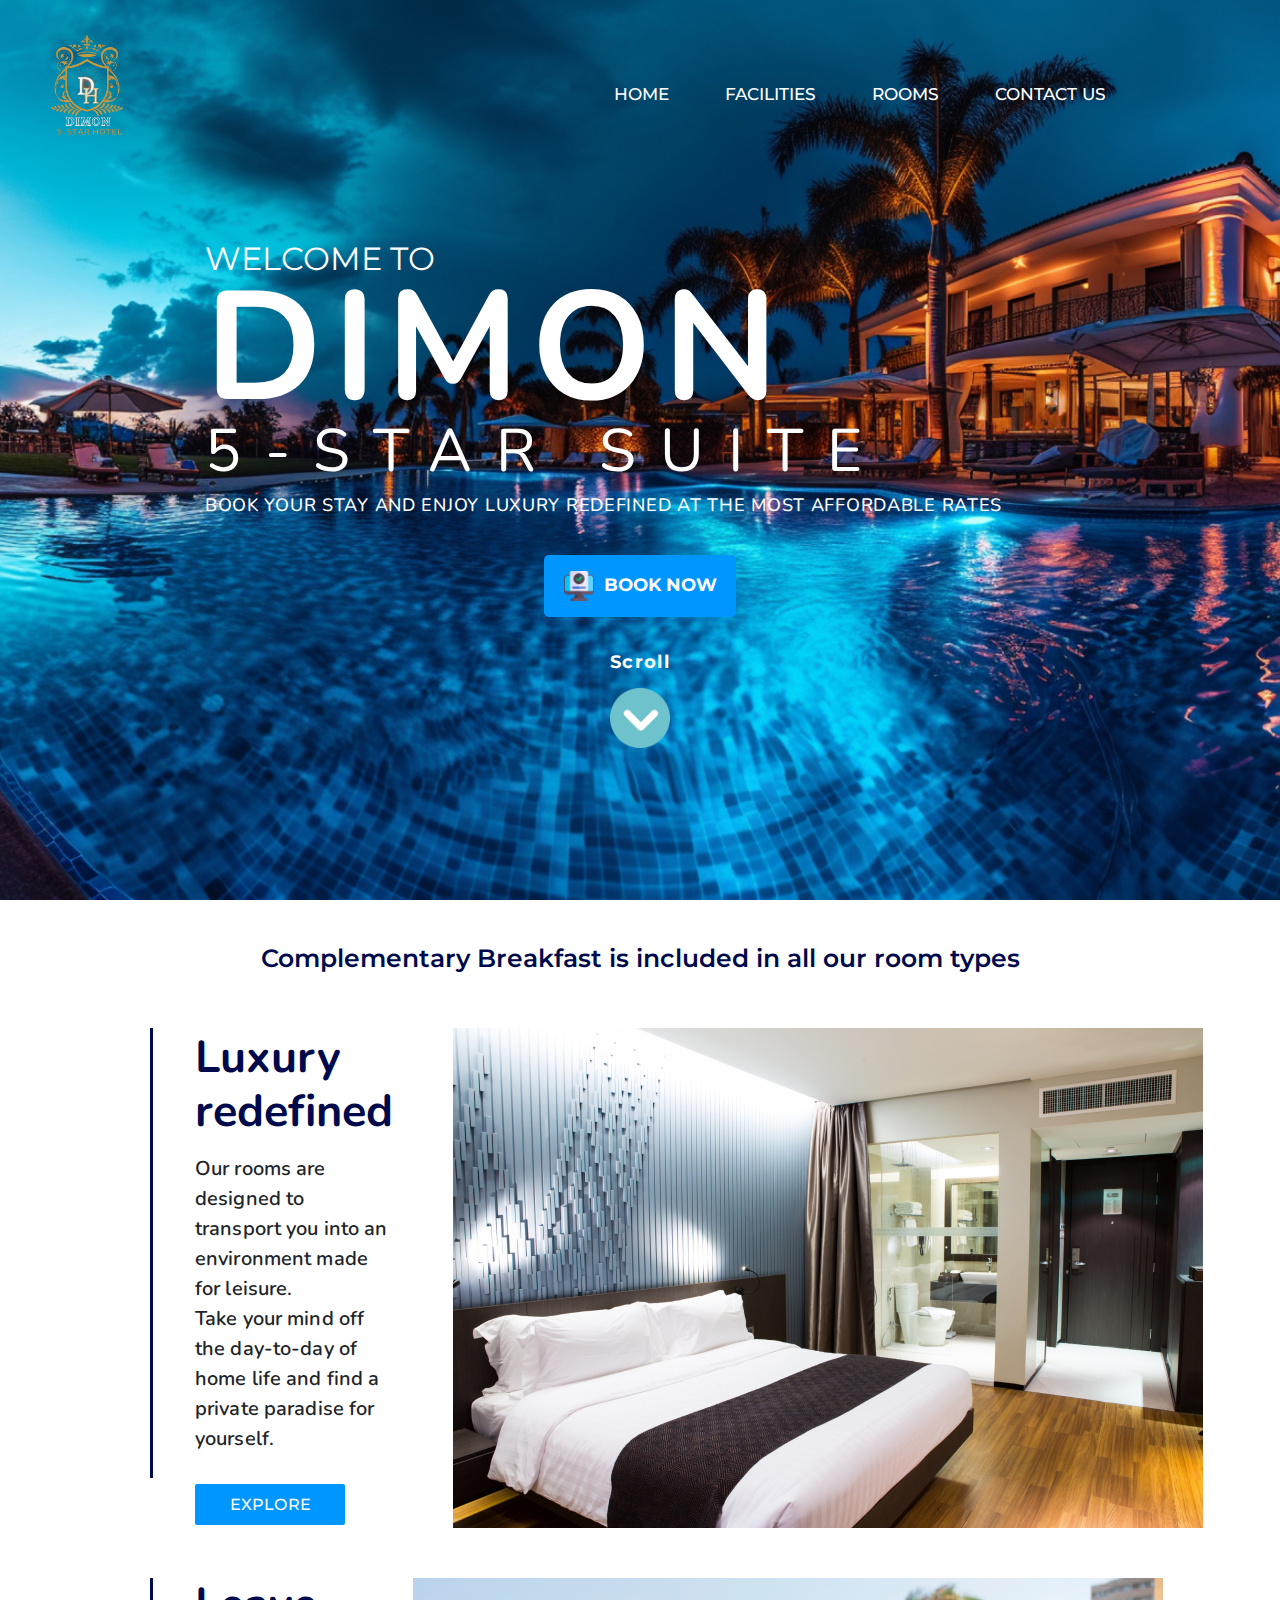
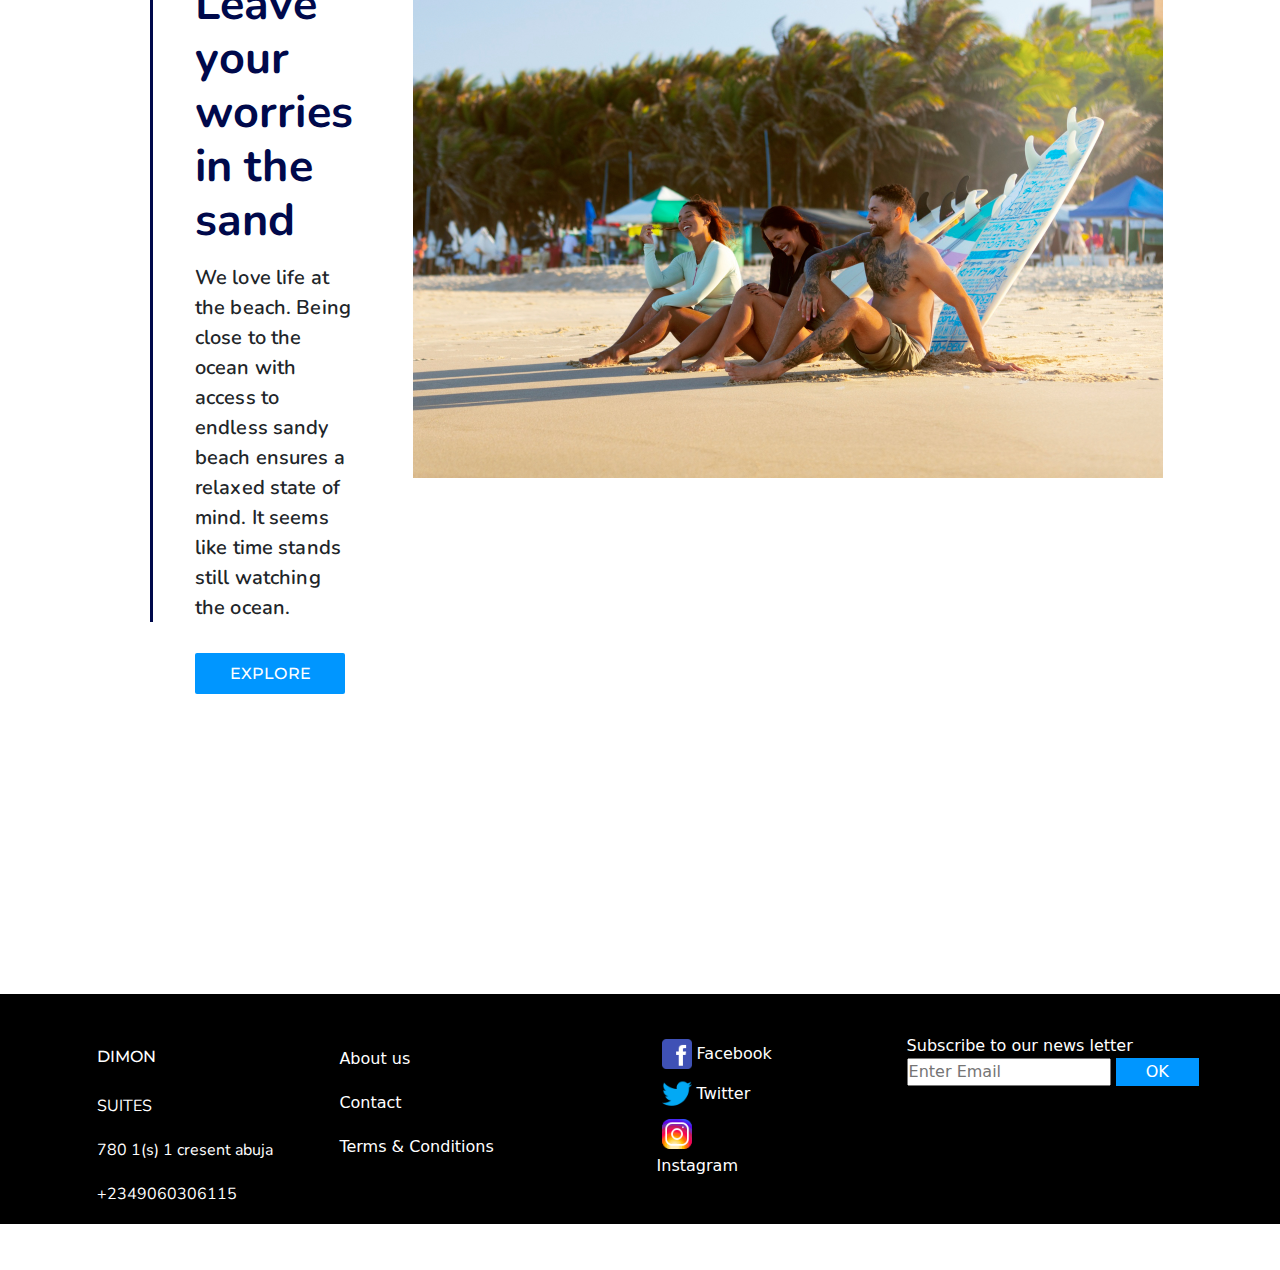
==== index.html @ e2bea2c5 "Completed Hotel website" ====
<!DOCTYPE html>
<html lang="en">
  <head>
    <meta charset="UTF-8" />
    <meta name="viewport" content="width=device-width, initial-scale=1.0" />
    <title>Dimon 5-Star suite</title>
    <link
      rel="apple-touch-icon"
      sizes="180x180"
      href="favicon_io/apple-touch-icon.png"
    />
    <link
      rel="icon"
      type="image/png"
      sizes="32x32"
      href="favicon_io/favicon-32x32.png"
    />
    <link
      rel="icon"
      type="image/png"
      sizes="16x16"
      href="favicon_io/favicon-16x16.png"
    />
    <link rel="preconnect" href="https://fonts.googleapis.com" />
    <link rel="preconnect" href="https://fonts.gstatic.com" crossorigin />
    <link rel="preconnect" href="https://fonts.googleapis.com" />
    <link rel="preconnect" href="https://fonts.gstatic.com" crossorigin />
    <link
      href="https://fonts.googleapis.com/css2?family=Montserrat:ital,wght@0,100..900;1,100..900&family=Nunito:ital,wght@0,200..1000;1,200..1000&family=Roboto:ital,wght@0,100;0,300;0,400;0,500;0,700;0,900;1,100;1,300;1,400;1,500;1,700;1,900&display=swap"
      rel="stylesheet"
    />
    <link
      
      rel="stylesheet"
      href="https://cdnjs.cloudflare.com/ajax/libs/font-awesome/6.5.1/css/all.min.css"
      integrity="sha512-DTOQO9RWCH3ppGqcWaEA1BIZOC6xxalwEsw9c2QQeAIftl+Vegovlnee1c9QX4TctnWMn13TZye+giMm8e2LwA=="
      crossorigin="anonymous"
      referrerpolicy="no-referrer"
    />
    <link rel="manifest" href="site.webmanifest" />
    <link rel="stylesheet" href="bootstrap.min.css">
    <link rel="stylesheet" href="index.css" />
  </head>




  <body>
    <section class="header">


        <!-- Header part -->

        
    <!--Navigation bar   -->
    
    <nav class="navbar navbar-expand-lg navbar-light  py-3 ">
        <div class="container-fluid">
            <h2>  <a href="index.html"><img src="images/Hotel_Logo.png" alt="Hotel Logo"/></a></h2>

          <button class="navbar-toggler" type="button" data-bs-toggle="collapse" data-bs-target="#navbarSupportedContent" aria-controls="navbarSupportedContent" aria-expanded="false" aria-label="Toggle navigation">
            <span class="navbar-toggler-icon " ></span>
          </button>

          <div class="collapse navbar-collapse" id="navbarSupportedContent" >
            <ul class="navbar-nav me-auto mb-2 mb-lg-0 mx-auto">
              <li class="nav-item">
                <a class="nav-link" id="link"  href="index.html">Home</a>
              </li>

              <li class="nav-item">
                <a class="nav-link" id="link" href="Facilities.html">FACILITIES</a>
              </li>

              <li class="nav-item">
                <a class="nav-link" id="link" href="room.html">ROOMS</a>
              </li>
              <li class="nav-item">
                <a class="nav-link" id="link" href="contact.html">CONTACT US</a>
              </li>
            </ul>
            
          </div>
        </div>
      </nav>
    <!-- Ends here -->
    

<!-- Dimon 5 star -->
      <section class="dimon">
        
            <h3 >Welcome to </h3>
            <h1 class="hotelname">Dimon</h1>
            <h1 class="suite">5-Star suite</h1>
            
        <p>
            Book your stay and enjoy Luxury redefined at the most affordable rates
          </p>
        
      </section>

      <div style="display: flex;justify-content:center; align-items:center;">
        
      <div class="btn">
        <a href=""><img src="images/online-booking.png" alt="" />BOOK NOW</a>
      </div>

    </div>
    <center>
        
    <div class="scroll">
        <p>Scroll</p>
        <img src="images/down-arrow.png" alt="" />
      </div>
    
    </center>
    
      </div>
      
      <!-- Ends here -->
    </section>


    <!-- Header ends here -->




<!-- Main body -->








<section>
  <div class="content-details">
    <p>Complementary Breakfast is included in all our room types</p>
  </div>
  <div class="container-content">
    <div class="container_text">
      <h3>Luxury redefined</h3>
      <p>
        Our rooms are designed to transport you into an environment made for
        leisure. <br />Take your mind off the day-to-day of home life and
        find a private paradise for yourself.
      </p>
      <div class="content_btn">
        <a href="Facilities.html">EXPLORE</a>
      </div>
    </div>
    <div class="img_content">
      <img src="images/1822.jpg" alt="" />
    </div>
  </div>

  <div class="container-content">
    <div class="container_text">
      <h3>Leave your worries in the sand</h3>
      <p>
        We love life at the beach. Being close to the ocean with access to
        endless sandy beach ensures a relaxed state of mind. It seems like
        time stands still watching the ocean.
      </p>
      <div class="content_btn">
        <a href="Facilities.html">EXPLORE</a>
      </div>
    </div>
    <div class="img_content">
      <img src="images/2151079409.jpg" alt="" />
    </div>
  </div>
</section>





<!-- Main body -->

























    <!-- Footer -->



    <footer class="footer">
   
      <section class="innerfooter">   
         
             <div class="innerfootertext" >  
               
             <ul>
                <li ><h6>DIMON</h6></li>
                 <li ><a href="#">SUITES</a></li>
                
                 
                 <li ><a href="#">780 1(s) 1 cresent abuja </a></li>
              <li><a href="">+2349060306115</a></li> 
              <li><a href="#"> dimonstores@gmail.com</a></li>
              </ul>
               </div>
             
               
             
               <div class="innerfootertext2">
               <ul>
                 <li ><a href="#">About us</a></li>
                 <li  ><a href="#">Contact</a></li>
                 <li><a href="#">Terms & Conditions</a></li>
               </ul>
               </div>
             
         
            </section>


            
           
           <section class="footer2">

              
           <div class="innerfootertext3">
              <ul>
              <li><img src="images/facebook.png" alt="No_image" width="40px" >Facebook</li>
              <li><img src="images/twitter.png" alt="Ni_image"  width="40px">Twitter</li>
               <li><img src="images/instagram.png" alt="No_image" width="40px">Instagram</li>
              </ul>
           </div>

            <div class="innerfootertext4">
             <ul>
               <li>Subscribe to our news letter</li>
              <li> <span class="form">
                  <form method="post">
                  <input type="email"id="email" placeholder="Enter Email" name="email" required />
                  <button class="but">OK</button>
  
                  </form>
              </li>
              </ul>
             
             </div>
     
           </section>


           </footer>

  <!-- Footer -->
  <script src="bootstrap.min.js"></script>
      

</body>
</html>
---- index.css ----
/* Top */

* {
  margin: 0;
  padding: 0;
  box-sizing: border-box;
}

.header {
  min-height: 100vh;
  width: 100%;
  background-image: url("images/extravagant-pool-party-luxurious-mansion-complete-with-vip-cabanas-dj-booth.jpg");
  background-position: center;
  background-size: cover;
}

nav img {
  width: 150px;
}
.navbar-toggler {
  background-color: blue;
  border-color: white;
}

.navbar-toggler-icon {
  color: black;
}

.collapse {
  margin-left: 250px;
}

.navbar .nav-item {
  padding-left: 40px;
  color: white;
}

.navbar .nav-item #link {
  text-decoration: none;
  font-weight: 500;
  font-family: "Montserrat", sans-serif;
  font-size: 17px;
  color: white;
  text-transform: uppercase;
}

.navbar .nav-item #link:hover {
  border-bottom: 2px solid #fff;
  font-size: 18px;
}
.nav-links ul li a:active {
  border-bottom: 2px solid #fff;
  font-weight: 500;
  color: #0096ff;
}

@media (max-width: 700px) {
  .collapse {
    margin-left: 0px;
  }

  .navbar .nav-item {
    padding-left: 40px;
    color: white;
    margin-top: 0px;
  }
  .navbar .nav-item #link:hover {
    border-bottom: none;
  }
  .nav-links ul li a:active {
    border-bottom: none;
    font-weight: 500;
    color: #0096ff;
  }
}

/* Dimon 5 star part */

.dimon {
  margin-top: 50px;
  color: white;
  margin-left: 16%;
  text-transform: uppercase;
}
.dimon h3 {
  color: #fff;
  font-family: "Montserrat", sans-serif;
  font-size: 32px;
  font-weight: normal;
  font-style: normal;
  /* text-transform: uppercase; */
}

.hotelname {
  font-family: "Nunito", sans-serif;
  font-size: 32px;
  font-weight: 700;
  font-style: normal;
  font-size: 154px;
  line-height: 125px;
  letter-spacing: 0.07em;
  color: #fff;
  /* text-transform: uppercase; */
}

.suite {
  color: #fff;
  font-family: "Nunito", sans-serif;
  font-weight: 400;
  font-style: normal;
  font-size: 60px;
  line-height: 65px;
  letter-spacing: 0.4em;
}

.dimon p {
  color: #fff;
  font-family: "Nunito", sans-serif;
  font-size: 18px;
  font-weight: 500;
  letter-spacing: 0.04em;
}

@media (max-width: 765px) {
  .dimon {
    margin-top: 50px;
    color: white;
    margin-left: 4%;
  }
}

.btn {
  display: inline-flex;
  justify-content: center;
  align-items: center;
  border: 1px solid transparent;
  padding: 15px;
  margin: 20px;
  color: #fff;
  text-decoration: none;
  background: #0096ff;

  font-size: 13px;
  border-radius: 5px;
  cursor: pointer;
  height: 15%;
  width: 15%;
}
.btn a {
  text-decoration: none;
  color: #fff;
  font-family: "Montserrat", sans-serif;
  font-size: 18px;
  font-weight: 700;
  font-style: normal;
}
.btn a img {
  display: inline-block;
  padding-right: 10px;
  width: 40px;
  vertical-align: middle;
}

/* .btn:hover { 
    background-color: rgba(0, 150, 255, 0.7);
    transition: background-color 0.6s ease-in;
  }*/
.scroll {
  display: inline-flex;
  flex-direction: column;
  align-items: center;
}
.scroll p {
  font-family: "Montserrat", sans-serif;
  font-size: 18px;
  font-weight: 700;
  font-style: normal;
  color: #fff;
  padding: 6px;
  margin: 6px;
  letter-spacing: 0.07em;
}
.scroll img {
  width: 60px;
  color: #fff;
}

/* Top Ends here */

/* Content Starts here */
.content-details {
  text-align: center;
  font-size: 25px;
  font-family: "Montserrat", sans-serif;
  margin: 40px 5px;
  font-weight: 600;
  color: rgb(0, 9, 75);
}
.container-content {
  display: grid;
  grid-template-columns: 45px 1fr 1fr;
  margin: 50px 150px;
  letter-spacing: 0.0075em;
  /* border: 1px solid black; */
}
.container-content::before {
  content: "";
  border-left: 3px solid rgb(0, 9, 75);
  width: 0px;
  height: 90%;
}

.container_text {
  display: flex;
  align-items: flex-start;
  justify-content: center;
  flex-direction: column;
  padding-right: 60px;
  /* border: 1px solid black; */
}

.container_text h3 {
  font-family: "Nunito", sans-serif;
  font-weight: 700;
  font-size: 45px;
  text-align: left;
  margin-bottom: 15px;
  color: rgb(0, 9, 75);
}
.container_text p {
  font-family: "Nunito", sans-serif;
  font-weight: 600;
  font-size: 20px;
  text-align: left;
  margin-bottom: 10px;
  overflow-wrap: break-word;
}
.content_btn {
  border: transparent;
  border-radius: 2px;
  width: 150px;
  height: 41px;
  background-color: #0096ff;
  padding: 9px 35px;
  margin-top: 20px;
}
.content_btn a {
  font-family: "Montserrat", sans-serif;
  font-weight: 500;
  display: inline-flex;
  justify-content: center;
  align-items: center;
  color: #fff;
  text-decoration: none;
}
.img_content {
  width: 800px;
  height: 500px;
}
.img_content img {
  max-width: 100%;
  max-height: 100%;
  overflow: hidden;
}
@media (max-width: 700px) {
  .container-content {
    display: flex;
    flex-direction: column-reverse;
    /* width: 400px;
    height: 700px; */
  }

  .container_text {
    width: 100%;
    align-items: center;
  }
  .img_content {
    width: 400px;
    height: 250px;
  }
  .img_content img {
    max-width: 100%;
  }
  .container-content::before {
    content: "";
    border-left: 3px solid rgb(0, 9, 75);
    width: 0;
    height: 0;
  }
}
@media (max-width: 990px) {
  .container-content {
    display: flex;
    flex-direction: column-reverse;
  }
  .container_text {
    width: 100%;
    align-items: center;
  }
  .img_content {
    width: 700px;
    height: 350px;
  }
  .container-content::before {
    content: "";
    border-left: 3px solid rgb(0, 9, 75);
    width: 0px;
    height: 0;
  }
}
/* Content Ends here */

/* Footer */
.footer {
  width: 100%;
  margin-top: 300px;
  color: white;
  background-color: black;
  height: 230px;
  display: flex;
  padding-top: 40px;
  font-size: 16px;
  justify-content: space-around;
}

.innerfooter {
  margin-top: 13px;
  display: flex;
}

.innerfootertext ul li {
  list-style: none;
  padding-bottom: 20px;
  font-family: "Montserrat", sans-serif;
}

.innerfootertext ul li a {
  list-style: none;
  text-decoration: none;
  color: white;
  font-family: "Nunito", sans-serif;
}

.innerfootertext2 ul li {
  list-style: none;
  padding-bottom: 20px;
}
.innerfootertext2 ul li a {
  text-decoration: none;
  color: white;
}

.innerfootertext2 {
  padding-left: 30px;
}

.footer2 {
  display: flex;
}

.innerfootertext3 {
  width: 150px;
}

.innerfootertext3 ul li {
  list-style: none;
}
.innerfootertext4 {
  margin-left: 100px;
  width: 340px;
}

.innerfootertext4 ul li {
  list-style: none;
}

.but {
  background-color: #0096ff;
  padding: 2px 30px;
  background-color: #0096ff;
  border: transparent;
  color: #fff;
  /* padding: 2px 2px; */
  cursor: pointer;
}

@media (max-width: 900px) {
  .footer {
    margin-top: 300px;
    color: white;
    background-color: black;
    height: 400px;
    display: flex;
    padding-top: 40px;
    font-size: 16px;
    justify-content: space-around;
  }

  .innerfootertext2 ul li {
    list-style: none;
  }
  .innerfootertext2 ul li a {
    text-decoration: none;
    color: white;
  }

  .footer2 {
    display: block;
  }

  .innerfootertext4 {
    margin-top: 130px;
    margin-left: -400px;
    width: 340px;
  }
}

@media (max-width: 765px) {
  .footer {
    margin-top: 300px;
    color: white;
    background-color: black;
    height: 570px;
    display: block;
    padding-top: 40px;
    font-size: 16px;
    justify-content: space-around;
    margin-left: -20px;
  }

  .footer2 {
    display: block;
  }

  .innerfootertext4 {
    margin-left: 0px;
  }

  .footer2 {
    display: block;
  }

  .innerfootertext4 {
    margin-top: 70px;

    width: 340px;
  }
}
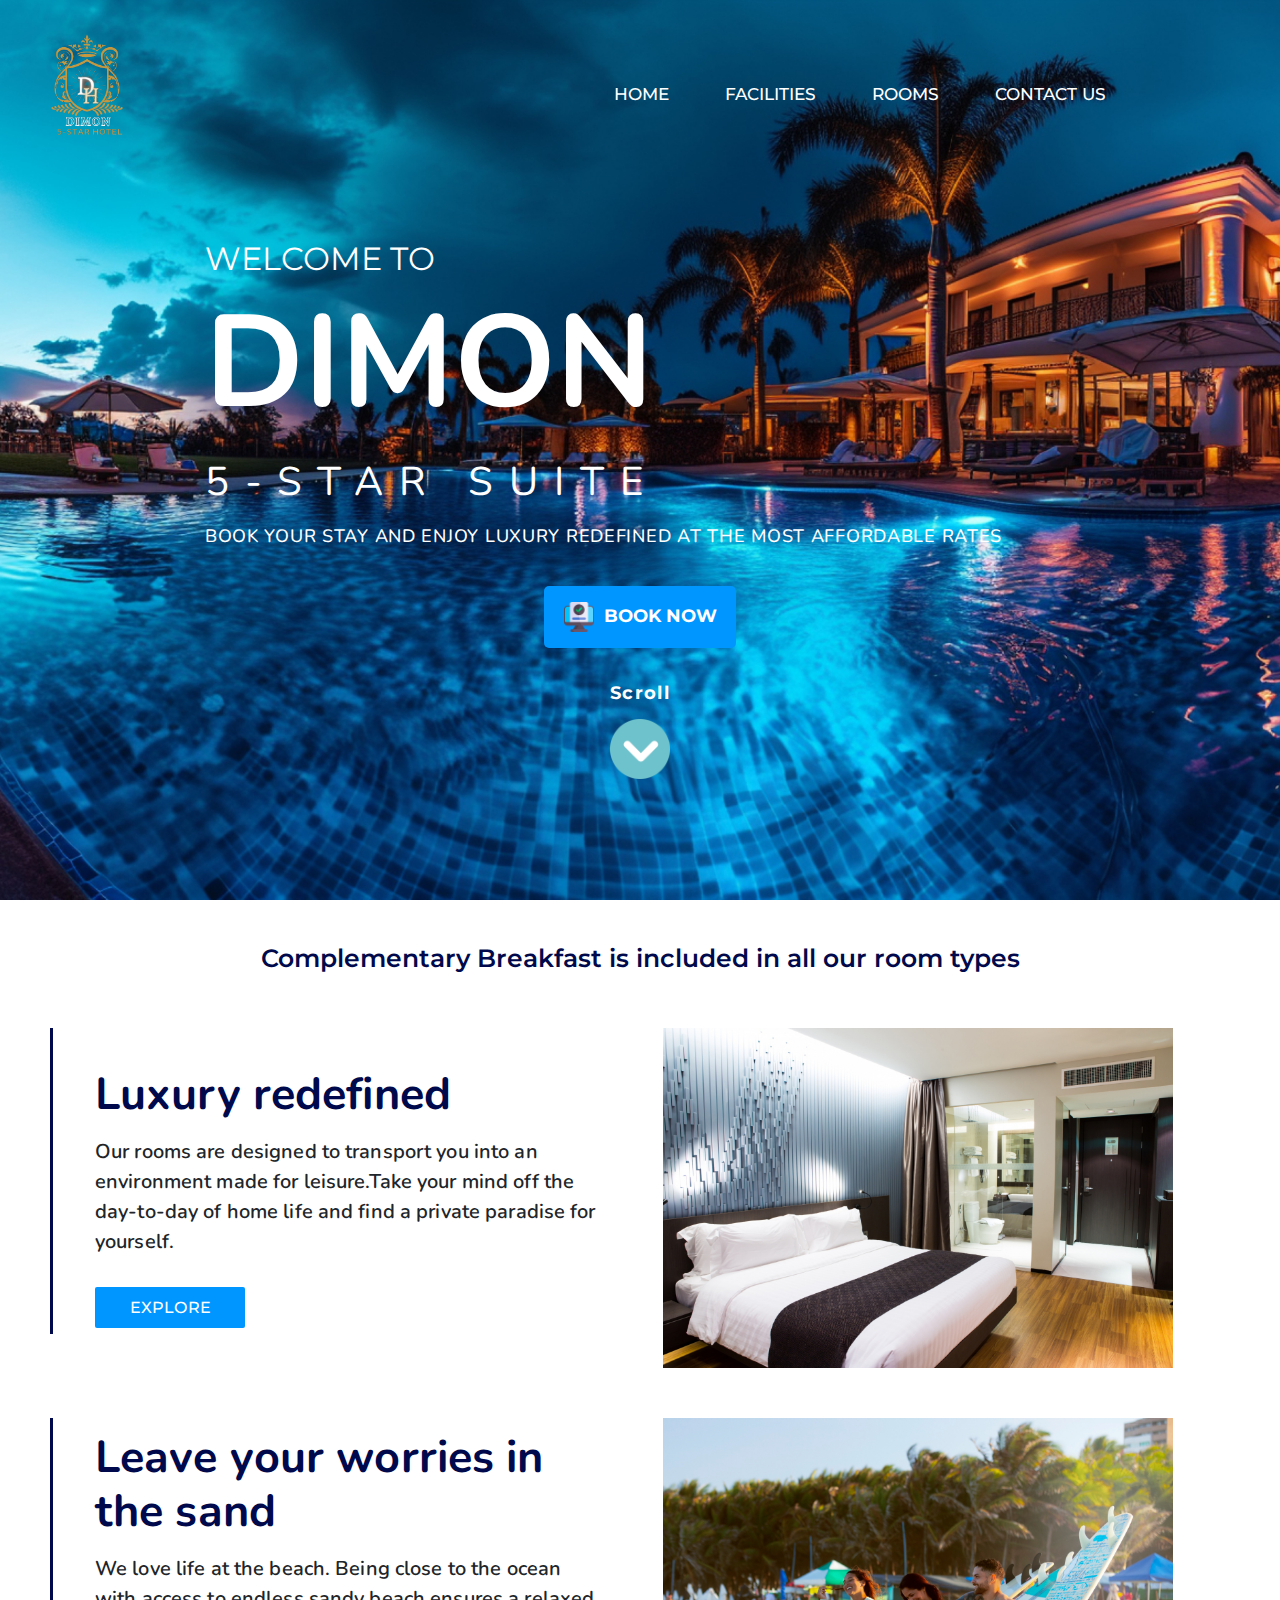
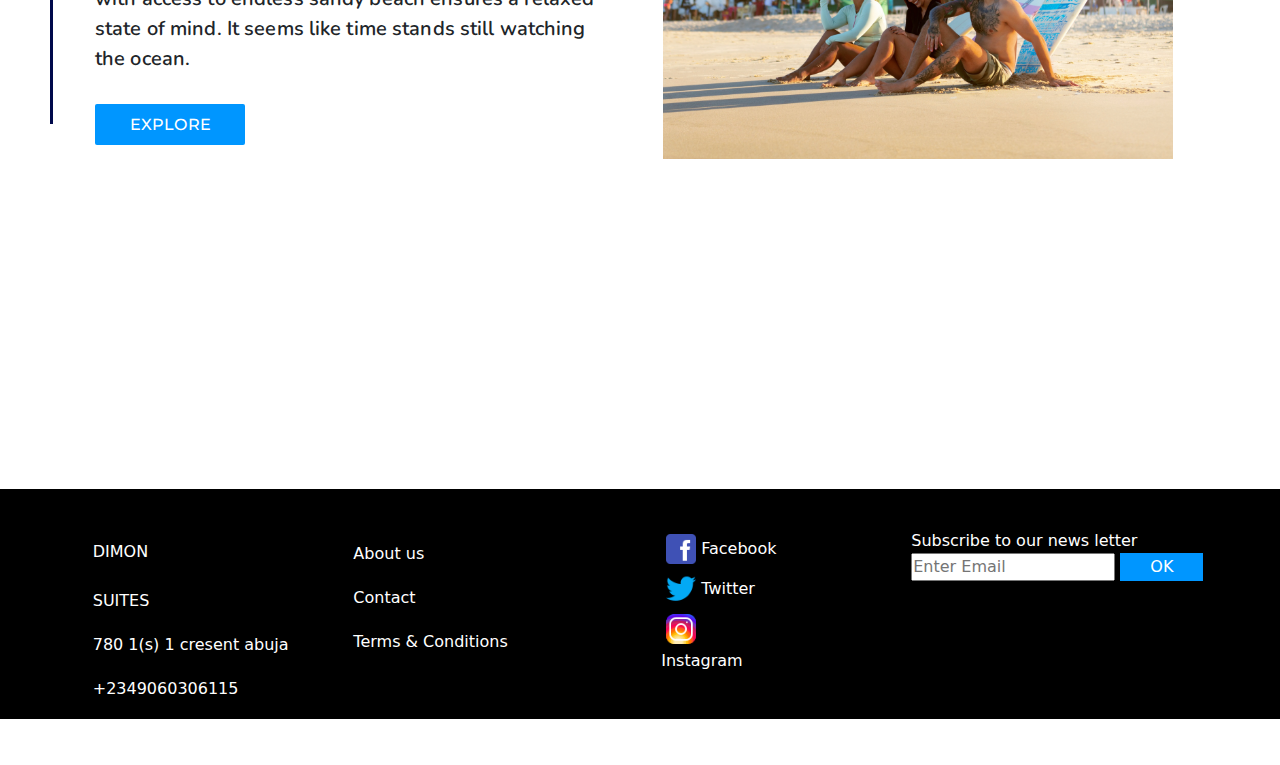
==== commit 789d649b: "Changes" ====
--- a/index.html
+++ b/index.html
@@ -141,21 +141,26 @@
   <div class="content-details">
     <p>Complementary Breakfast is included in all our room types</p>
   </div>
+
+
+
   <div class="container-content">
     <div class="container_text">
       <h3>Luxury redefined</h3>
       <p>
         Our rooms are designed to transport you into an environment made for
-        leisure. <br />Take your mind off the day-to-day of home life and
+        leisure.Take your mind off the day-to-day of home life and
         find a private paradise for yourself.
       </p>
       <div class="content_btn">
         <a href="Facilities.html">EXPLORE</a>
       </div>
     </div>
-    <div class="img_content">
-      <img src="images/1822.jpg" alt="" />
-    </div>
+
+    <div >
+      <img src="images/1822.jpg" alt="" class="image" />
+    </div>
+
   </div>
 
   <div class="container-content">
@@ -170,8 +175,8 @@
         <a href="Facilities.html">EXPLORE</a>
       </div>
     </div>
-    <div class="img_content">
-      <img src="images/2151079409.jpg" alt="" />
+    <div >
+      <img src="images/2151079409.jpg" alt="" class="image" />
     </div>
   </div>
 </section>
--- a/index.css
+++ b/index.css
@@ -93,14 +93,12 @@
 
 .hotelname {
   font-family: "Nunito", sans-serif;
-  font-size: 32px;
+
   font-weight: 700;
   font-style: normal;
-  font-size: 154px;
-  line-height: 125px;
-  letter-spacing: 0.07em;
-  color: #fff;
-  /* text-transform: uppercase; */
+  font-size: 130px;
+
+  color: #fff;
 }
 
 .suite {
@@ -108,7 +106,7 @@
   font-family: "Nunito", sans-serif;
   font-weight: 400;
   font-style: normal;
-  font-size: 60px;
+  font-size: 40px;
   line-height: 65px;
   letter-spacing: 0.4em;
 }
@@ -125,7 +123,15 @@
   .dimon {
     margin-top: 50px;
     color: white;
-    margin-left: 4%;
+    margin-left: 1%;
+  }
+  .hotelname {
+    font-family: "Nunito", sans-serif;
+    font-size: 70px;
+    font-weight: 700;
+    font-style: normal;
+
+    color: #fff;
   }
 }
 
@@ -199,9 +205,19 @@
 .container-content {
   display: grid;
   grid-template-columns: 45px 1fr 1fr;
-  margin: 50px 150px;
+  margin: 50px 50px;
   letter-spacing: 0.0075em;
   /* border: 1px solid black; */
+}
+
+@media (max-width: 700px) {
+  .container-content {
+    display: grid;
+    grid-template-columns: 45px 1fr 1fr;
+    margin: 50px 4%;
+    letter-spacing: 0.0075em;
+    /* border: 1px solid black; */
+  }
 }
 .container-content::before {
   content: "";
@@ -213,6 +229,7 @@
 .container_text {
   display: flex;
   align-items: flex-start;
+
   justify-content: center;
   flex-direction: column;
   padding-right: 60px;
@@ -231,9 +248,8 @@
   font-family: "Nunito", sans-serif;
   font-weight: 600;
   font-size: 20px;
-  text-align: left;
+
   margin-bottom: 10px;
-  overflow-wrap: break-word;
 }
 .content_btn {
   border: transparent;
@@ -253,15 +269,11 @@
   color: #fff;
   text-decoration: none;
 }
-.img_content {
-  width: 800px;
-  height: 500px;
-}
-.img_content img {
-  max-width: 100%;
-  max-height: 100%;
-  overflow: hidden;
-}
+
+.image {
+  width: 90%;
+}
+
 @media (max-width: 700px) {
   .container-content {
     display: flex;
@@ -274,19 +286,16 @@
     width: 100%;
     align-items: center;
   }
-  .img_content {
-    width: 400px;
-    height: 250px;
-  }
-  .img_content img {
-    max-width: 100%;
-  }
+
   .container-content::before {
     content: "";
     border-left: 3px solid rgb(0, 9, 75);
     width: 0;
     height: 0;
   }
+  .image {
+    width: 80%;
+  }
 }
 @media (max-width: 990px) {
   .container-content {
@@ -312,8 +321,7 @@
 
 /* Footer */
 .footer {
-  width: 100%;
-  margin-top: 300px;
+  margin-top: 330px;
   color: white;
   background-color: black;
   height: 230px;
@@ -331,14 +339,11 @@
 .innerfootertext ul li {
   list-style: none;
   padding-bottom: 20px;
-  font-family: "Montserrat", sans-serif;
 }
 
 .innerfootertext ul li a {
-  list-style: none;
-  text-decoration: none;
-  color: white;
-  font-family: "Nunito", sans-serif;
+  text-decoration: none;
+  color: white;
 }
 
 .innerfootertext2 ul li {
@@ -380,7 +385,6 @@
   background-color: #0096ff;
   border: transparent;
   color: #fff;
-  /* padding: 2px 2px; */
   cursor: pointer;
 }
 
@@ -420,7 +424,7 @@
     margin-top: 300px;
     color: white;
     background-color: black;
-    height: 570px;
+    height: 670px;
     display: block;
     padding-top: 40px;
     font-size: 16px;
